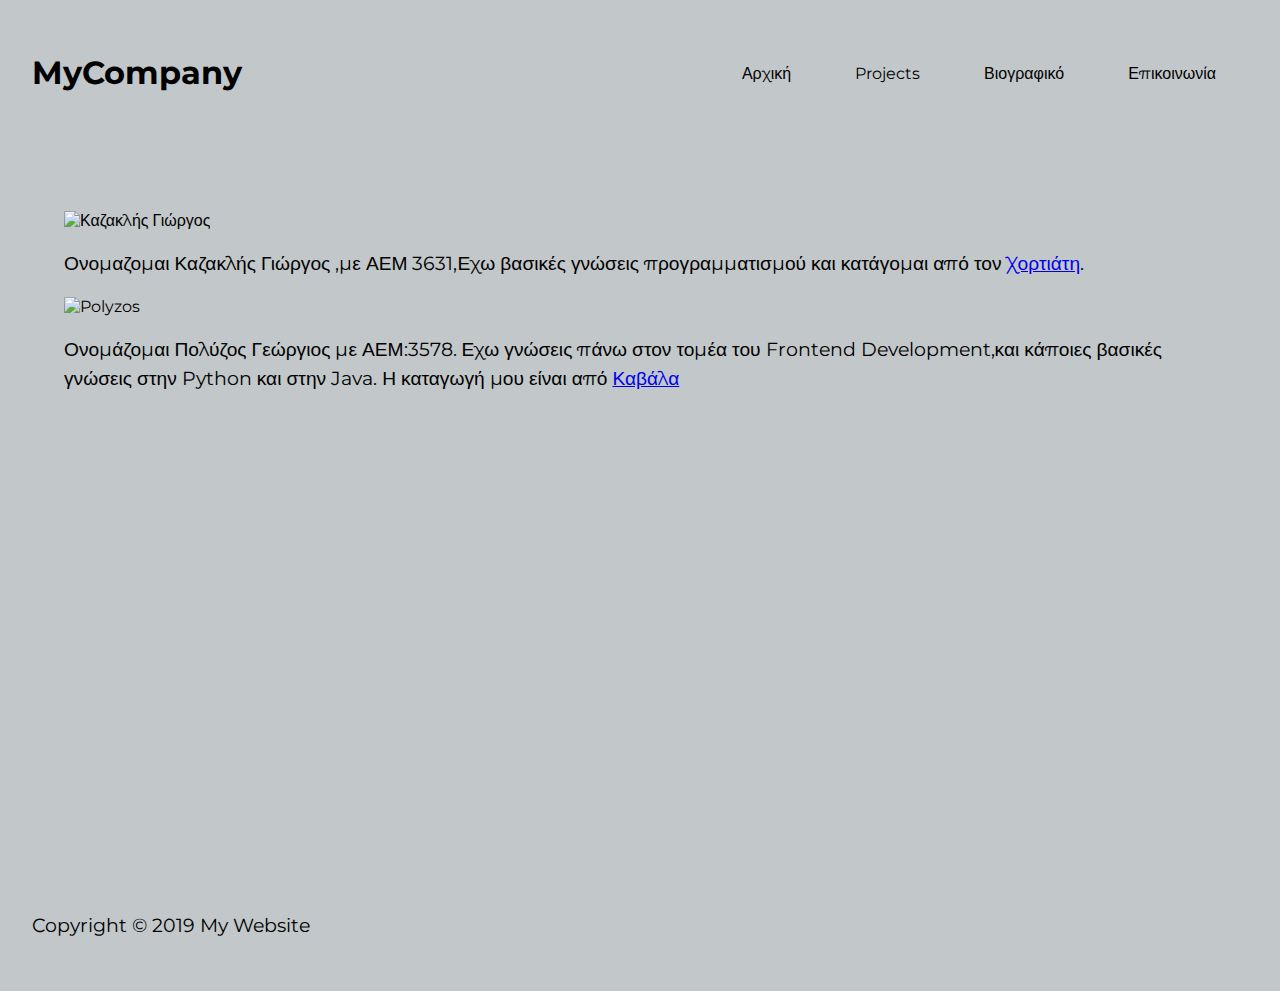
==== index.html @ d10c5ece "Update index.html" ====
<!DOCTYPE html>
<html>
<head>
    <meta charset="UTF-8">
    <meta name="viewport" content="width=device-width, initial-scale=1.0">
    <meta http-equiv="X-UA-Compatible" content="ie=edge">
    <title>Document</title>
    <link rel="stylesheet" href="css/main.css">
</head>
<body>
    <div class="container">
        <header>
            <h1>MyCompany</h1>
            <nav>
                <ul class="navbar">
                    <li><a href="#">Αρχική</a></li>
                    <li><a href="#">Projects</a></li>
                    <li><a href="#">Βιογραφικό</a></li>
                    <li><a href="#">Επικοινωνία</a></li>
                </ul>
            </nav>
        </header>    
    </div>

    <div class= "white container">
        <div class="container">
            <ul>
                <li>
                    <img src="#" alt="Καζακλής Γιώργος">
                    <p>Ονομαζομαι Καζακλής Γιώργος ,με ΑΕΜ 3631,Εχω βασικές γνώσεις προγραμματισμού και κατάγομαι από τον <a href="https://el.wikipedia.org/wiki/Χορτιάτης_Θεσσαλονίκης">Χορτιάτη</a>.</p>
                </li>
                <li>
                    <img src="#" alt="Polyzos">
                    <p>Ονομάζομαι Πολύζος Γεώργιος με ΑΕΜ:3578. Εχω γνώσεις πάνω στον τομέα του Frontend Development,και κάποιες βασικές γνώσεις στην Python και στην Java. Η καταγωγή μου είναι από <a href="https://www.visitkavala.gr/">Καβάλα</a></p>
                </li>
            </ul>
        </div>   
    </div>

    <footer>
        <div class="footer-container">
            <div class="container">
                <p>Copyright &copy; 2019 My Website</p>
            </div>
        </div>
    </footer>
</body>
</html>
---- css/main.css ----
@import url('https://fonts.googleapis.com/css?family=Montserrat:400,600');

body {
    margin: 0;
    background-color: #c2c7c9; 
    font-family: 'Montserrat', sans-serif;
}

p {
    font-size: 1.2em;
    line-height: 1.5em;
}

ul {
    list-style-type:none;
    margin: 0;
    padding: 0;
}

.container {
    text-align: left;
    padding: 2em 2em;  
}

header {
    display: flex;
    justify-content: space-between;
}

nav ul li {
  float: left;
  margin: 2em;
  color: black;
  
}

nav ul li a{
  color: black;
  text-decoration: none;
  width: 1em;
}

nav ul li a:hover{
  background-color: black;  
  color: white;
  width:5em;
  
}


footer{
  padding-top: 30%;
}
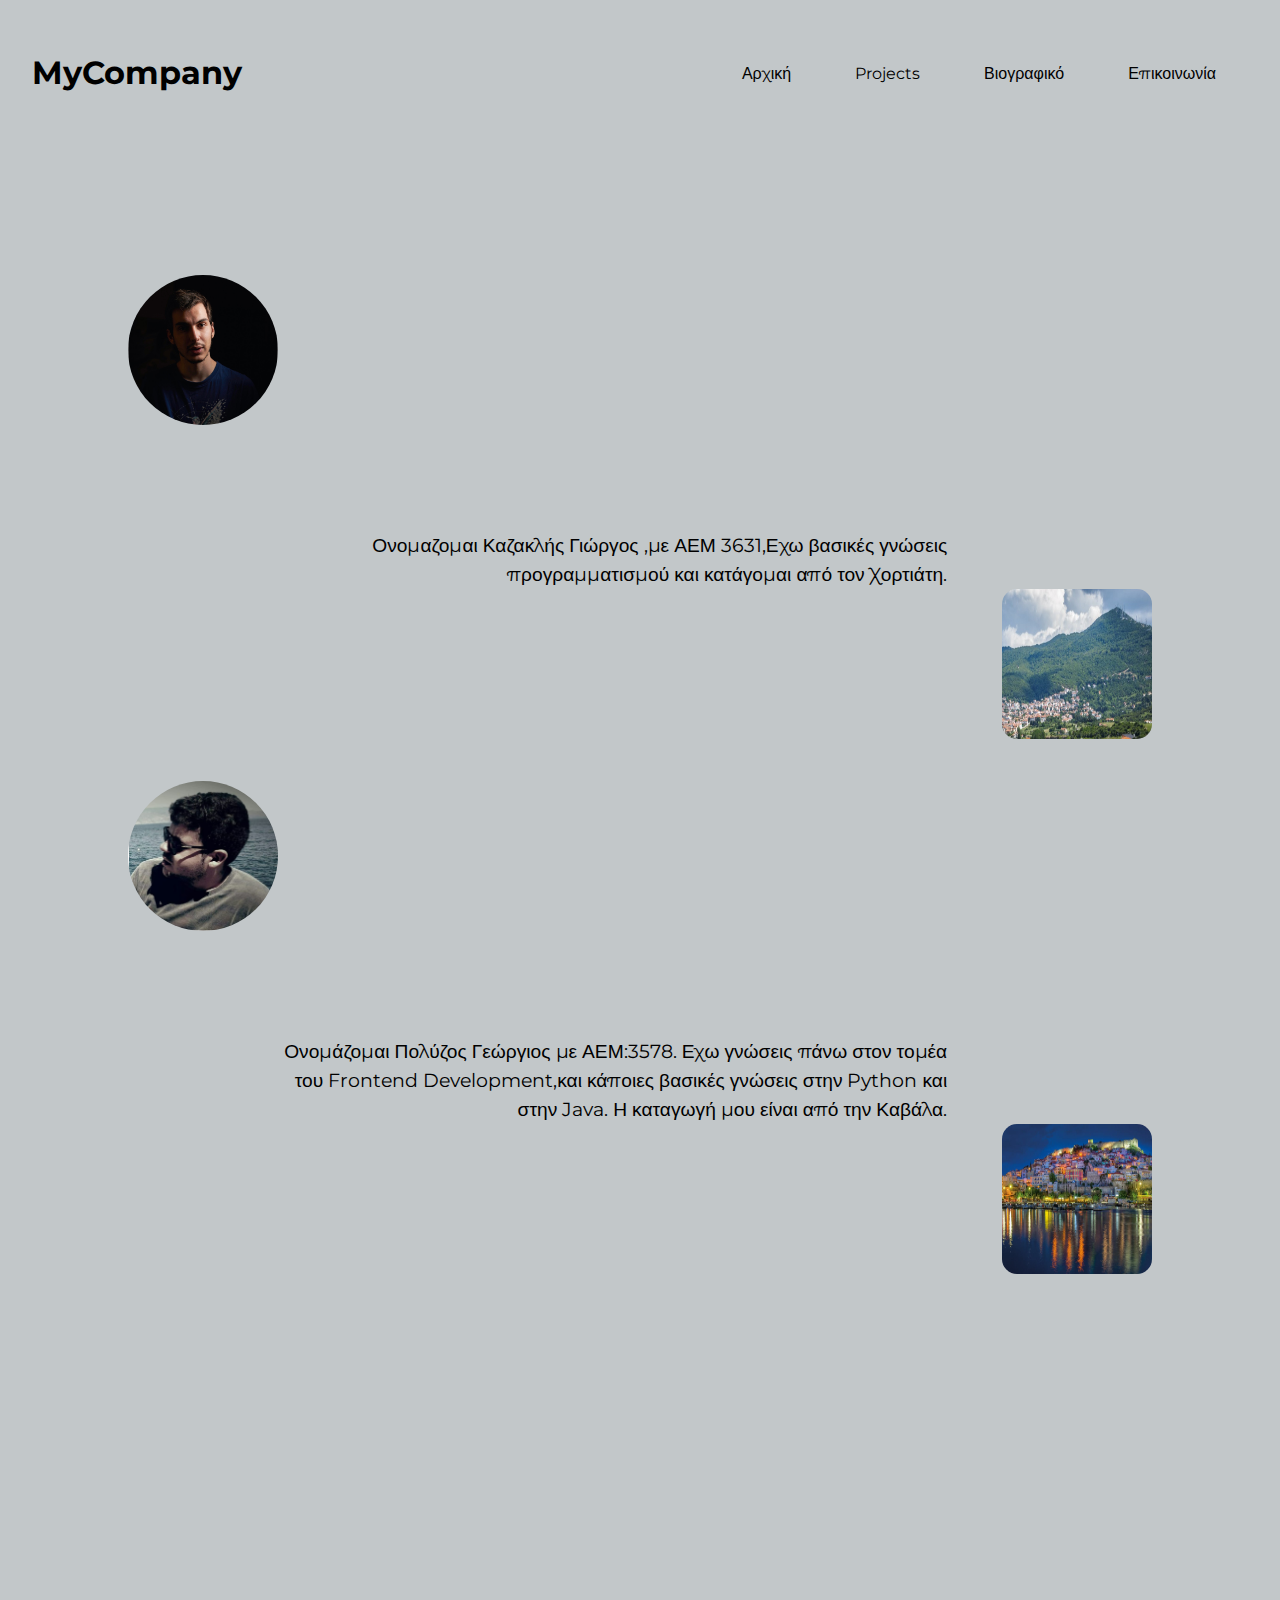
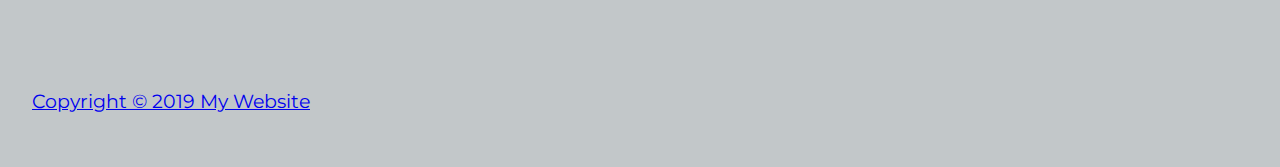
==== commit e279673b: "Add files via upload" ====
--- a/index.html
+++ b/index.html
@@ -22,16 +22,18 @@
         </header>    
     </div>
 
-    <div class= "white container">
+    <div class= "whitecontainer">
         <div class="container">
             <ul>
                 <li>
-                    <img src="#" alt="Καζακλής Γιώργος">
-                    <p>Ονομαζομαι Καζακλής Γιώργος ,με ΑΕΜ 3631,Εχω βασικές γνώσεις προγραμματισμού και κατάγομαι από τον <a href="https://el.wikipedia.org/wiki/Χορτιάτης_Θεσσαλονίκης">Χορτιάτη</a>.</p>
+                    <img src="images/kaza.PNG" alt="Καζακλής Γιώργος" class="images">
+                    <p>Ονομαζομαι Καζακλής Γιώργος ,με ΑΕΜ 3631,Εχω βασικές γνώσεις προγραμματισμού και κατάγομαι από τον Χορτιάτη.</p>
+                    <a href="https://el.wikipedia.org/wiki/Χορτιάτης_Θεσσαλονίκης"><img src="images/xoriatis.jpg" alt="xortiatis" class= "images1"></a>
                 </li>
                 <li>
-                    <img src="#" alt="Polyzos">
-                    <p>Ονομάζομαι Πολύζος Γεώργιος με ΑΕΜ:3578. Εχω γνώσεις πάνω στον τομέα του Frontend Development,και κάποιες βασικές γνώσεις στην Python και στην Java. Η καταγωγή μου είναι από <a href="https://www.visitkavala.gr/">Καβάλα</a></p>
+                    <img src="images/polyz.PNG" alt="Πολύζος Γιώργος" class= "images">
+                    <p>Ονομάζομαι Πολύζος Γεώργιος με ΑΕΜ:3578. Εχω γνώσεις πάνω στον τομέα του Frontend Development,και κάποιες βασικές γνώσεις στην Python και στην Java. Η καταγωγή μου είναι από την Καβάλα.</p>
+                    <a href="https://www.visitkavala.gr/"><img src="images/kavala.jpg" alt="kavala" class= "images1"></α>
                 </li>
             </ul>
         </div>   
--- a/css/main.css
+++ b/css/main.css
@@ -47,6 +47,33 @@
   
 }
 
+.images{
+  max-width: 150px ;
+  height: 150px;
+  border-radius: 50% ;
+  vertical-align: baseline;
+  
+}
+
+.images1{
+  max-width: 150px;
+  height: 150px;
+  border-radius: 10%;
+  vertical-align: baseline;
+  float: right;
+}
+
+.whitecontainer p{
+  text-align: right;
+  padding: 0 8em;
+  margin:10% 5% 0 0;
+ 
+
+}
+
+.whitecontainer li{
+  padding: 6em;
+}
 
 footer{
   padding-top: 30%;
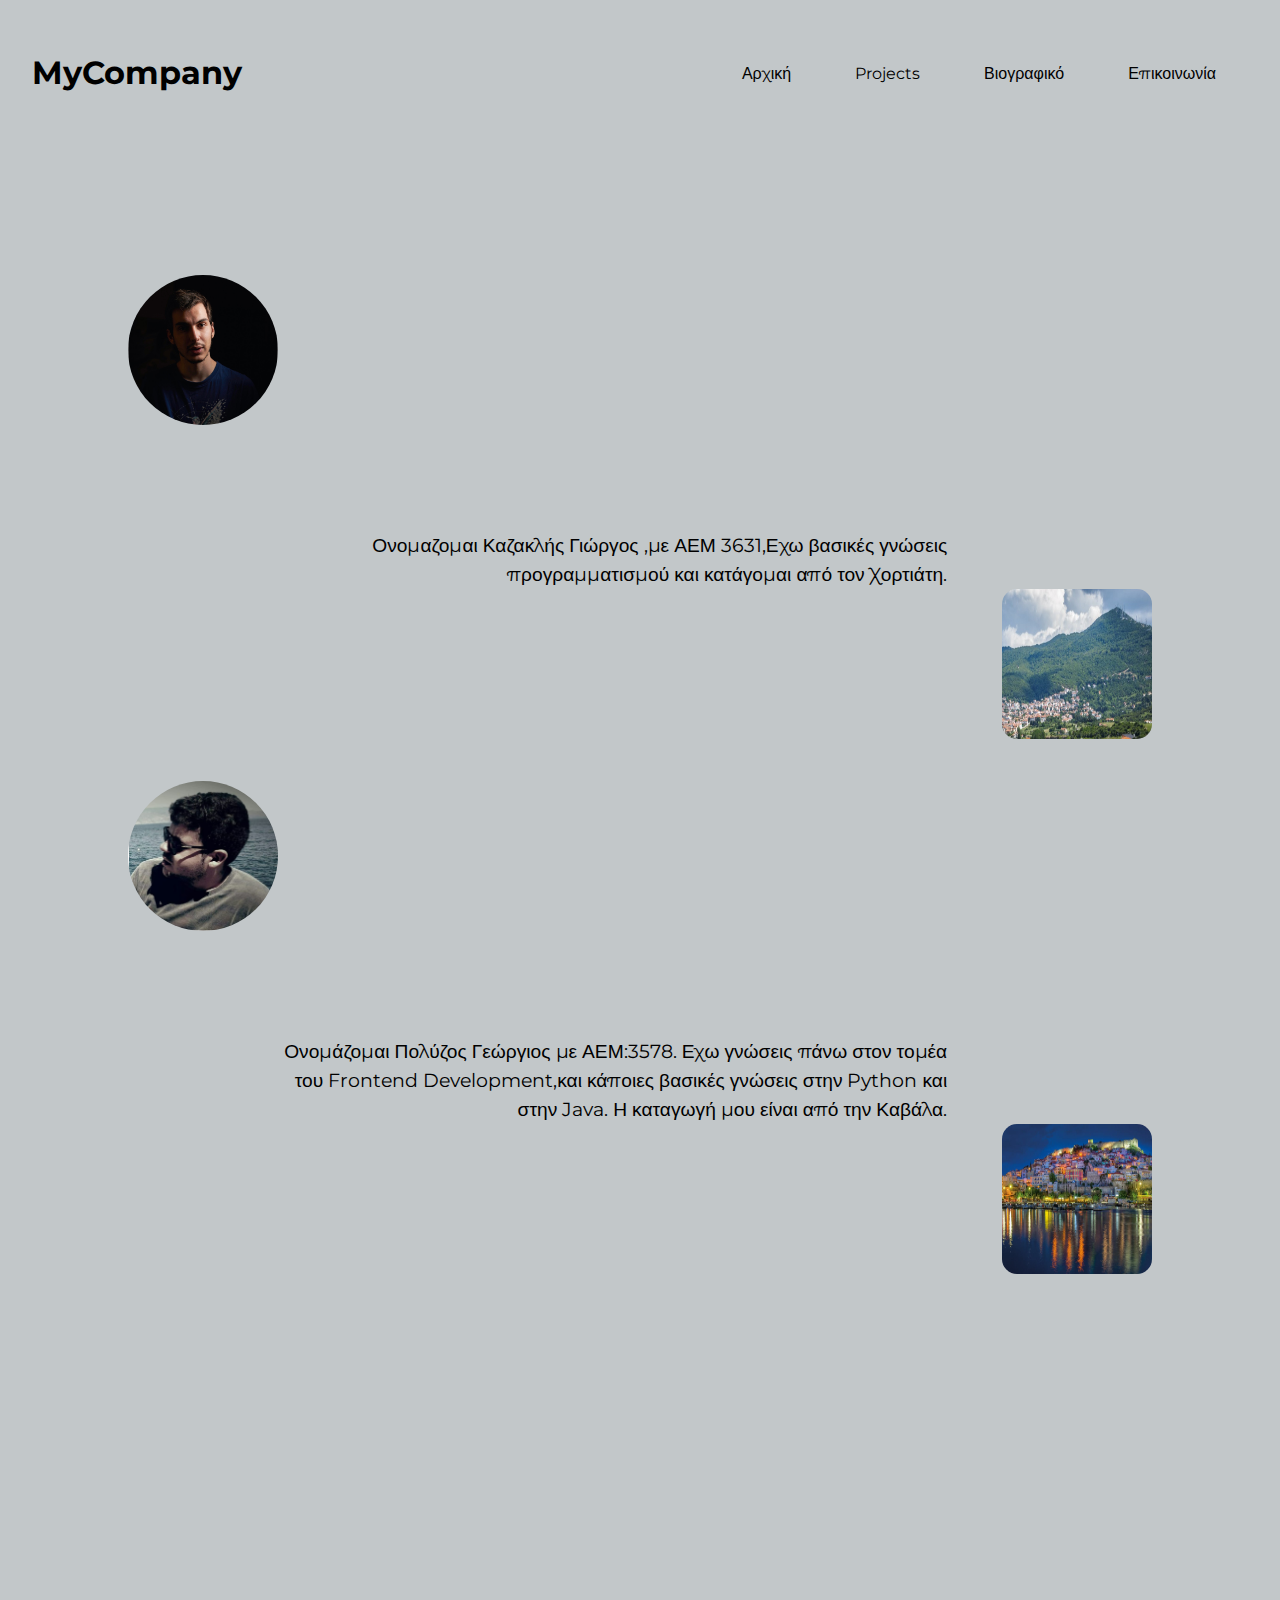
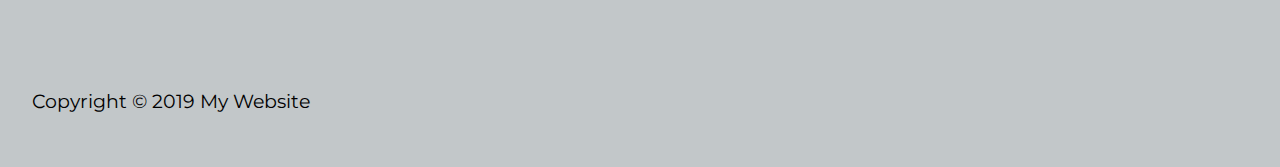
==== commit 5a315482: "Update index.html" ====
--- a/index.html
+++ b/index.html
@@ -13,10 +13,10 @@
             <h1>MyCompany</h1>
             <nav>
                 <ul class="navbar">
-                    <li><a href="#">Αρχική</a></li>
-                    <li><a href="#">Projects</a></li>
-                    <li><a href="#">Βιογραφικό</a></li>
-                    <li><a href="#">Επικοινωνία</a></li>
+                    <li><a href="index.html">Αρχική</a></li>
+                    <li><a href="project.html">Projects</a></li>
+                    <li><a href="bio.html">Βιογραφικό</a></li>
+                    <li><a href="epik.html">Επικοινωνία</a></li>
                 </ul>
             </nav>
         </header>    
@@ -33,7 +33,7 @@
                 <li>
                     <img src="images/polyz.PNG" alt="Πολύζος Γιώργος" class= "images">
                     <p>Ονομάζομαι Πολύζος Γεώργιος με ΑΕΜ:3578. Εχω γνώσεις πάνω στον τομέα του Frontend Development,και κάποιες βασικές γνώσεις στην Python και στην Java. Η καταγωγή μου είναι από την Καβάλα.</p>
-                    <a href="https://www.visitkavala.gr/"><img src="images/kavala.jpg" alt="kavala" class= "images1"></α>
+                    <a href="https://www.visitkavala.gr/"><img src="images/kavala.jpg" alt="kavala" class= "images1"></a>
                 </li>
             </ul>
         </div>   
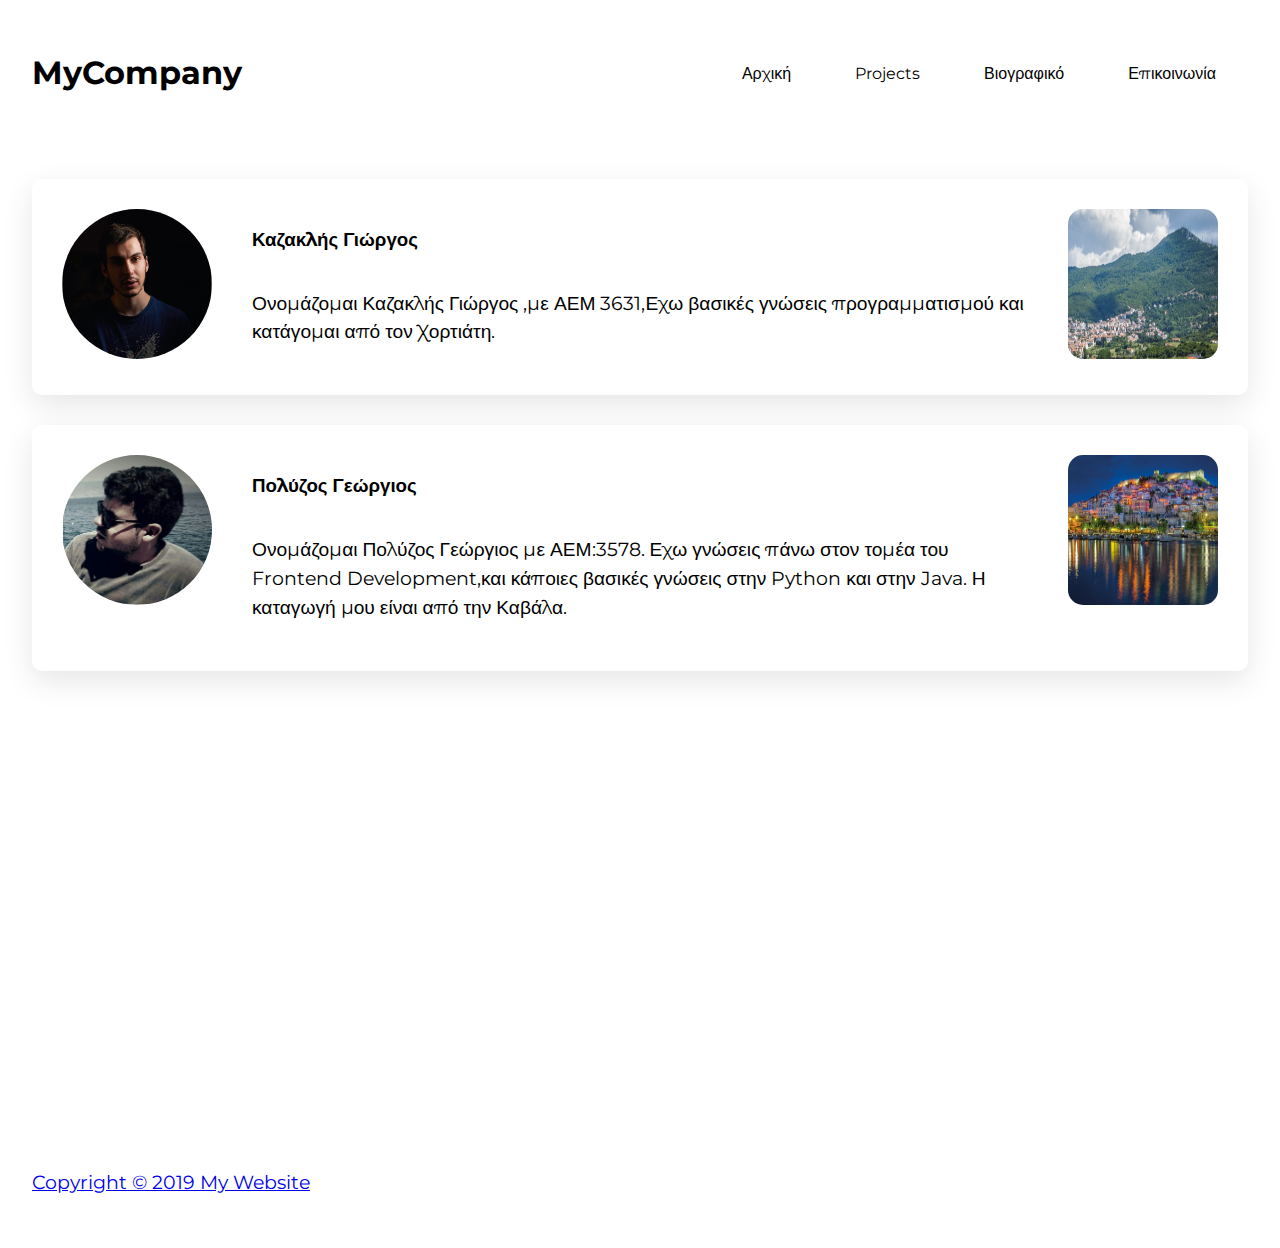
==== commit 84a98acf: "Add files via upload" ====
--- a/index.html
+++ b/index.html
@@ -25,15 +25,15 @@
     <div class= "whitecontainer">
         <div class="container">
             <ul>
-                <li>
-                    <img src="images/kaza.PNG" alt="Καζακλής Γιώργος" class="images">
-                    <p>Ονομαζομαι Καζακλής Γιώργος ,με ΑΕΜ 3631,Εχω βασικές γνώσεις προγραμματισμού και κατάγομαι από τον Χορτιάτη.</p>
+                <li class="flex">               	
+                      <img src="images/kaza.PNG" alt="Καζακλής Γιώργος" class="images">
+                      <div class="flex-vert"><h3>Καζακλής Γιώργος</h3><p>Ονομάζομαι Καζακλής Γιώργος ,με ΑΕΜ 3631,Εχω βασικές γνώσεις προγραμματισμού και κατάγομαι από τον Χορτιάτη.</p></div>
                     <a href="https://el.wikipedia.org/wiki/Χορτιάτης_Θεσσαλονίκης"><img src="images/xoriatis.jpg" alt="xortiatis" class= "images1"></a>
                 </li>
-                <li>
+                <li class="flex">
                     <img src="images/polyz.PNG" alt="Πολύζος Γιώργος" class= "images">
-                    <p>Ονομάζομαι Πολύζος Γεώργιος με ΑΕΜ:3578. Εχω γνώσεις πάνω στον τομέα του Frontend Development,και κάποιες βασικές γνώσεις στην Python και στην Java. Η καταγωγή μου είναι από την Καβάλα.</p>
-                    <a href="https://www.visitkavala.gr/"><img src="images/kavala.jpg" alt="kavala" class= "images1"></a>
+                    <div class="flex-vert"><h3>Πολύζος Γεώργιος</h3><p>Ονομάζομαι Πολύζος Γεώργιος με ΑΕΜ:3578. Εχω γνώσεις πάνω στον τομέα του Frontend Development,και κάποιες βασικές γνώσεις στην Python και στην Java. Η καταγωγή μου είναι από την Καβάλα.</p></div>
+                    <a href="https://www.visitkavala.gr/"><img src="images/kavala.jpg" alt="kavala" class= "images1"></α>
                 </li>
             </ul>
         </div>   
--- a/css/main.css
+++ b/css/main.css
@@ -2,7 +2,7 @@
 
 body {
     margin: 0;
-    background-color: #c2c7c9; 
+    background-color: #fff; 
     font-family: 'Montserrat', sans-serif;
 }
 
@@ -47,6 +47,17 @@
   
 }
 
+.flex{
+  display: flex;
+  flex-direction: row;
+}
+
+.flex-vert{
+  display: flex;
+  flex-direction: column;
+  padding: 0 40px;
+}
+
 .images{
   max-width: 150px ;
   height: 150px;
@@ -63,16 +74,20 @@
   float: right;
 }
 
-.whitecontainer p{
-  text-align: right;
-  padding: 0 8em;
-  margin:10% 5% 0 0;
- 
-
+.whitecontainer {
+  max-width: 1280px  ;
+  margin: 0 auto;
 }
 
 .whitecontainer li{
   padding: 6em;
+  margin top: 0;
+  margin-bottom: 0;
+  background: #fff;
+  padding: 30px;
+  border-radius: 10px;
+  margin-bottom: 30px ; 
+  box-shadow: 0 10px 30px rgba(0,0,0,0.1)
 }
 
 footer{
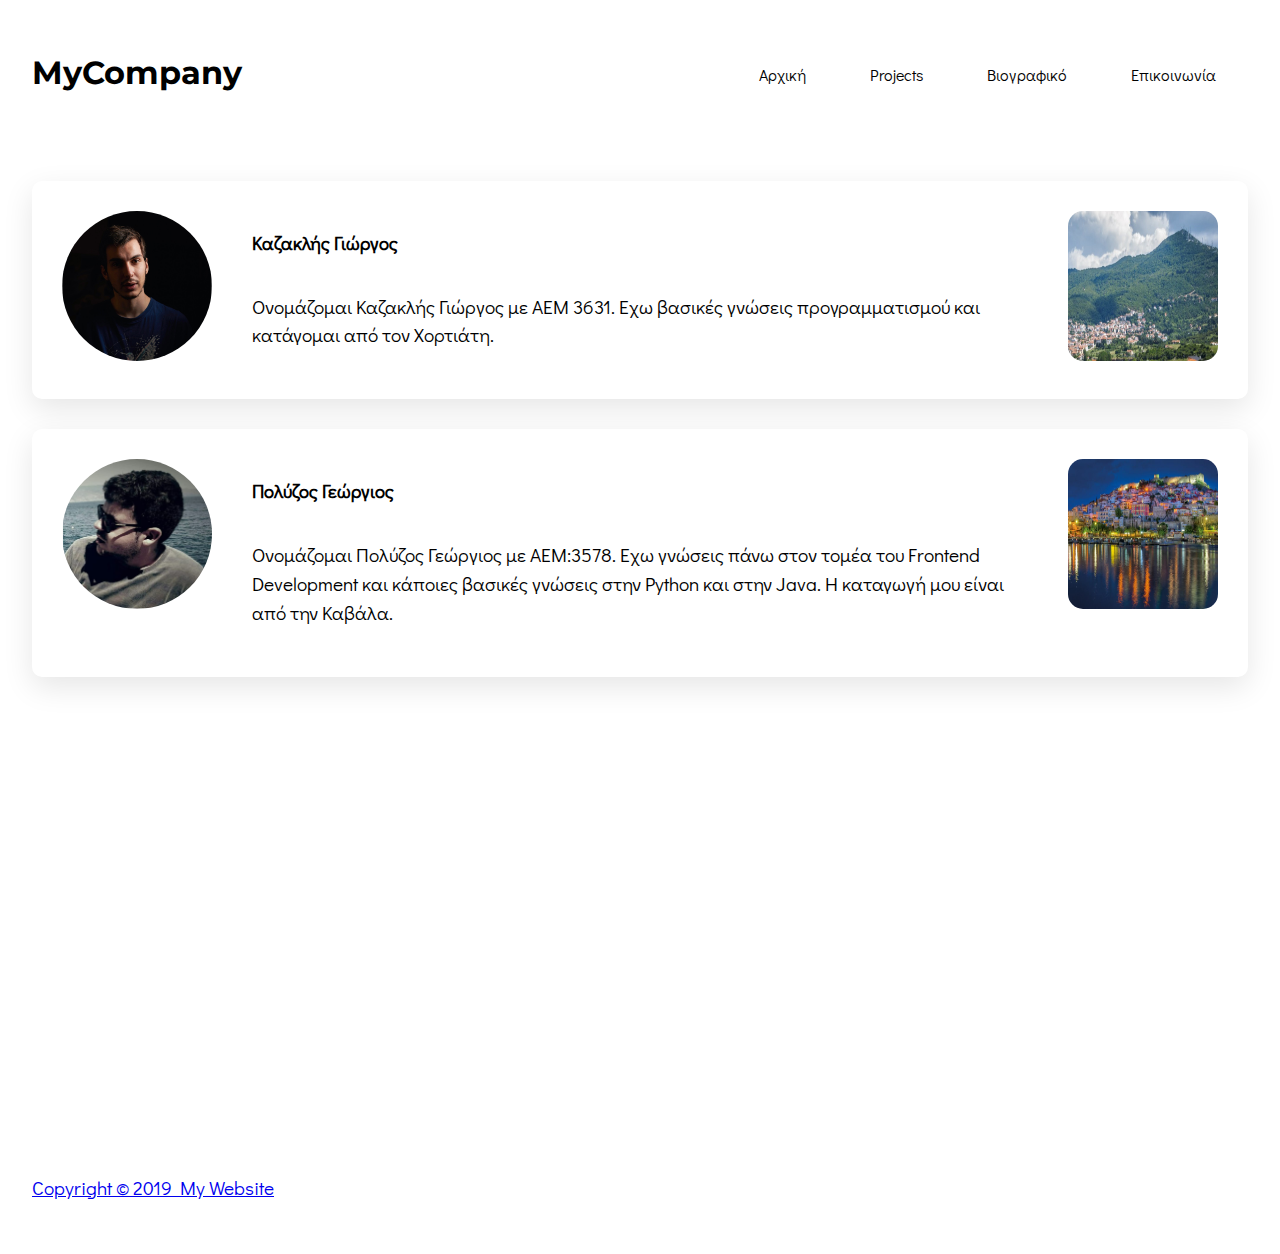
==== commit 5cf9fde6: "Update index.html" ====
--- a/index.html
+++ b/index.html
@@ -27,12 +27,12 @@
             <ul>
                 <li class="flex">               	
                       <img src="images/kaza.PNG" alt="Καζακλής Γιώργος" class="images">
-                      <div class="flex-vert"><h3>Καζακλής Γιώργος</h3><p>Ονομάζομαι Καζακλής Γιώργος ,με ΑΕΜ 3631,Εχω βασικές γνώσεις προγραμματισμού και κατάγομαι από τον Χορτιάτη.</p></div>
+                      <div class="flex-vert"><h3>Καζακλής Γιώργος</h3><p>Ονομάζομαι Καζακλής Γιώργος με ΑΕΜ 3631. Εχω βασικές γνώσεις προγραμματισμού και κατάγομαι από τον Χορτιάτη.</p></div>
                     <a href="https://el.wikipedia.org/wiki/Χορτιάτης_Θεσσαλονίκης"><img src="images/xoriatis.jpg" alt="xortiatis" class= "images1"></a>
                 </li>
                 <li class="flex">
                     <img src="images/polyz.PNG" alt="Πολύζος Γιώργος" class= "images">
-                    <div class="flex-vert"><h3>Πολύζος Γεώργιος</h3><p>Ονομάζομαι Πολύζος Γεώργιος με ΑΕΜ:3578. Εχω γνώσεις πάνω στον τομέα του Frontend Development,και κάποιες βασικές γνώσεις στην Python και στην Java. Η καταγωγή μου είναι από την Καβάλα.</p></div>
+                    <div class="flex-vert"><h3>Πολύζος Γεώργιος</h3><p>Ονομάζομαι Πολύζος Γεώργιος με ΑΕΜ:3578. Εχω γνώσεις πάνω στον τομέα του Frontend Development και κάποιες βασικές γνώσεις στην Python και στην Java. Η καταγωγή μου είναι από την Καβάλα.</p></div>
                     <a href="https://www.visitkavala.gr/"><img src="images/kavala.jpg" alt="kavala" class= "images1"></α>
                 </li>
             </ul>
--- a/css/main.css
+++ b/css/main.css
@@ -1,9 +1,13 @@
-@import url('https://fonts.googleapis.com/css?family=Montserrat:400,600');
+@import url('https://fonts.googleapis.com/css?family=Didact+Gothic|Montserrat:400,600');
 
 body {
     margin: 0;
     background-color: #fff; 
-    font-family: 'Montserrat', sans-serif;
+    font-family: 'Didact Gothic', sans-serif;
+}
+
+h1{
+  font-family: 'Montserrat';
 }
 
 p {
@@ -79,9 +83,9 @@
   margin: 0 auto;
 }
 
-.whitecontainer li{
+.whitecontainer li,.whitecontainer .shadow-container{
   padding: 6em;
-  margin top: 0;
+  margin-top: 0;
   margin-bottom: 0;
   background: #fff;
   padding: 30px;
